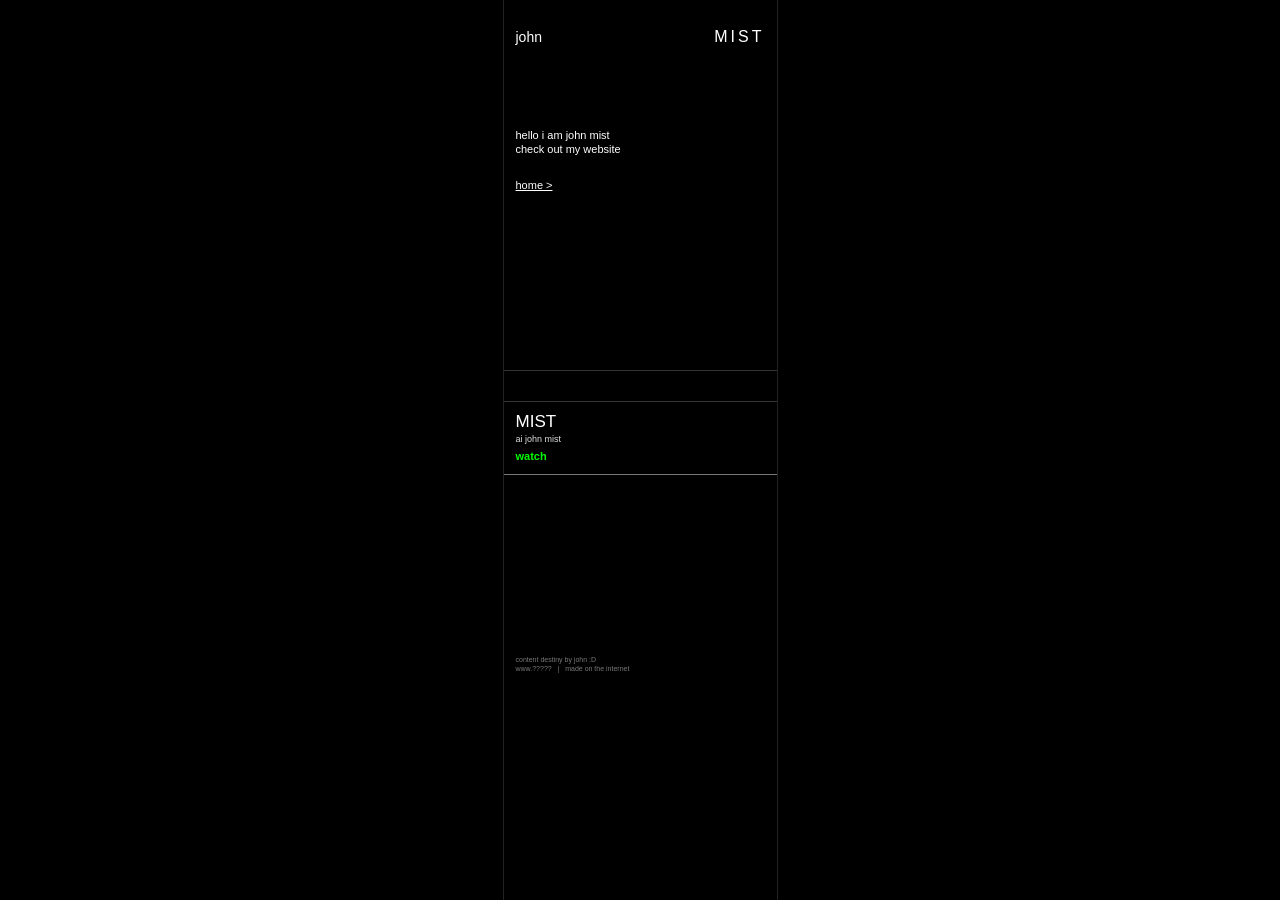
==== johnmist.html @ 11da6178 "Add initial HTML structure for john mist website" ====
<!DOCTYPE html>
<html lang="en">
<head>
  <meta charset="UTF-8">
  <meta name="viewport" content="width=device-width, initial-scale=1.0">

  <title>john mist</title>

  <style>
    * {
      box-sizing: border-box;
    }

    html,
    body {
      margin: 0;
      padding: 0;
      min-height: 100%;
    }

    body {
      background: #000;
      color: #fff;
      font-family: Arial, Helvetica, sans-serif;
      font-size: 11px;
    }

    /* Full-screen background */
    .background {
      position: fixed;
      inset: 0;
      z-index: -2;

      background-image: url("background.jpg");
      background-size: cover;
      background-position: center;
      filter: blur(3px);
      transform: scale(1.03);
    }

    /* Dark overlay */
    .background-overlay {
      position: fixed;
      inset: 0;
      z-index: -1;
      background: rgba(0, 0, 0, 0.15);
    }

    /* Main narrow website */
    .site {
      width: 275px;
      min-height: 100vh;
      margin: 0 auto;
      background: #000;
      border-left: 1px solid #222;
      border-right: 1px solid #222;
    }

    /* Header image */
    .hero {
      height: 115px;
      position: relative;

      background-image: url("john.jpg");
      background-size: cover;
      background-position: center;
    }

    .hero::after {
      content: "";
      position: absolute;
      inset: 0;
      background: rgba(0, 0, 0, 0.08);
    }

    .hero-text {
      position: absolute;
      z-index: 1;
      top: 28px;
      left: 12px;
      right: 12px;

      display: flex;
      justify-content: space-between;
      align-items: center;

      font-size: 16px;
      font-weight: 300;
      letter-spacing: 3px;
    }

    .hero-text .john {
      letter-spacing: 0;
      font-size: 14px;
    }

    /* Main content */
    .content {
      padding: 14px 12px 0;
      min-height: 255px;
    }

    .intro {
      line-height: 1.25;
      margin-bottom: 22px;
    }

    .home {
      color: #fff;
      text-decoration: underline;
    }

    .home:hover {
      color: #aaa;
    }

    /* Section image */
    .section-title {
      height: 32px;

      background-image: url("section.jpg");
      background-size: cover;
      background-position: center;

      border-top: 1px solid #333;
      border-bottom: 1px solid #333;

      color: #000;
      font-size: 18px;
      line-height: 32px;
      padding-left: 8px;

      text-transform: uppercase;
      letter-spacing: -1px;
    }

    /* Project */
    .project {
      padding: 10px 12px 12px;
      border-bottom: 1px solid #777;
    }

    .project-name {
      font-size: 17px;
      margin-bottom: 2px;
    }

    .project-info {
      font-size: 9px;
      line-height: 1.3;
      color: #ddd;
    }

    .watch {
      display: inline-block;
      margin-top: 4px;
      color: #00ff00;
      font-weight: bold;
      text-decoration: none;
    }

    .watch:hover {
      text-decoration: underline;
    }

    /* Bottom */
    footer {
      padding: 180px 12px 12px;
      font-size: 7px;
      color: #777;
      line-height: 1.3;
    }

    @media (max-width: 600px) {
      .site {
        width: 100%;
        max-width: 275px;
      }

      .background {
        background-position: center;
      }
    }
  </style>
</head>

<body>

  <div class="background"></div>
  <div class="background-overlay"></div>

  <main class="site">

    <header class="hero">
      <div class="hero-text">
        <span class="john">john</span>
        <span>MIST</span>
      </div>
    </header>

    <section class="content">

      <div class="intro">
        hello i am john mist<br>
        check out my website
      </div>

      <a class="home" href="/">
        home &gt;
      </a>

    </section>

    <section>

      <div class="section-title">
        THINGS I WORK ON
      </div>

      <article class="project">
        <div class="project-name">
          MIST
        </div>

        <div class="project-info">
          ai john mist
        </div>

        <a class="watch" href="#">
          watch
        </a>
      </article>

    </section>

    <footer>
      content destiny by john :D<br>
      www.????? &nbsp; | &nbsp; made on the internet
    </footer>

  </main>

</body>
</html>
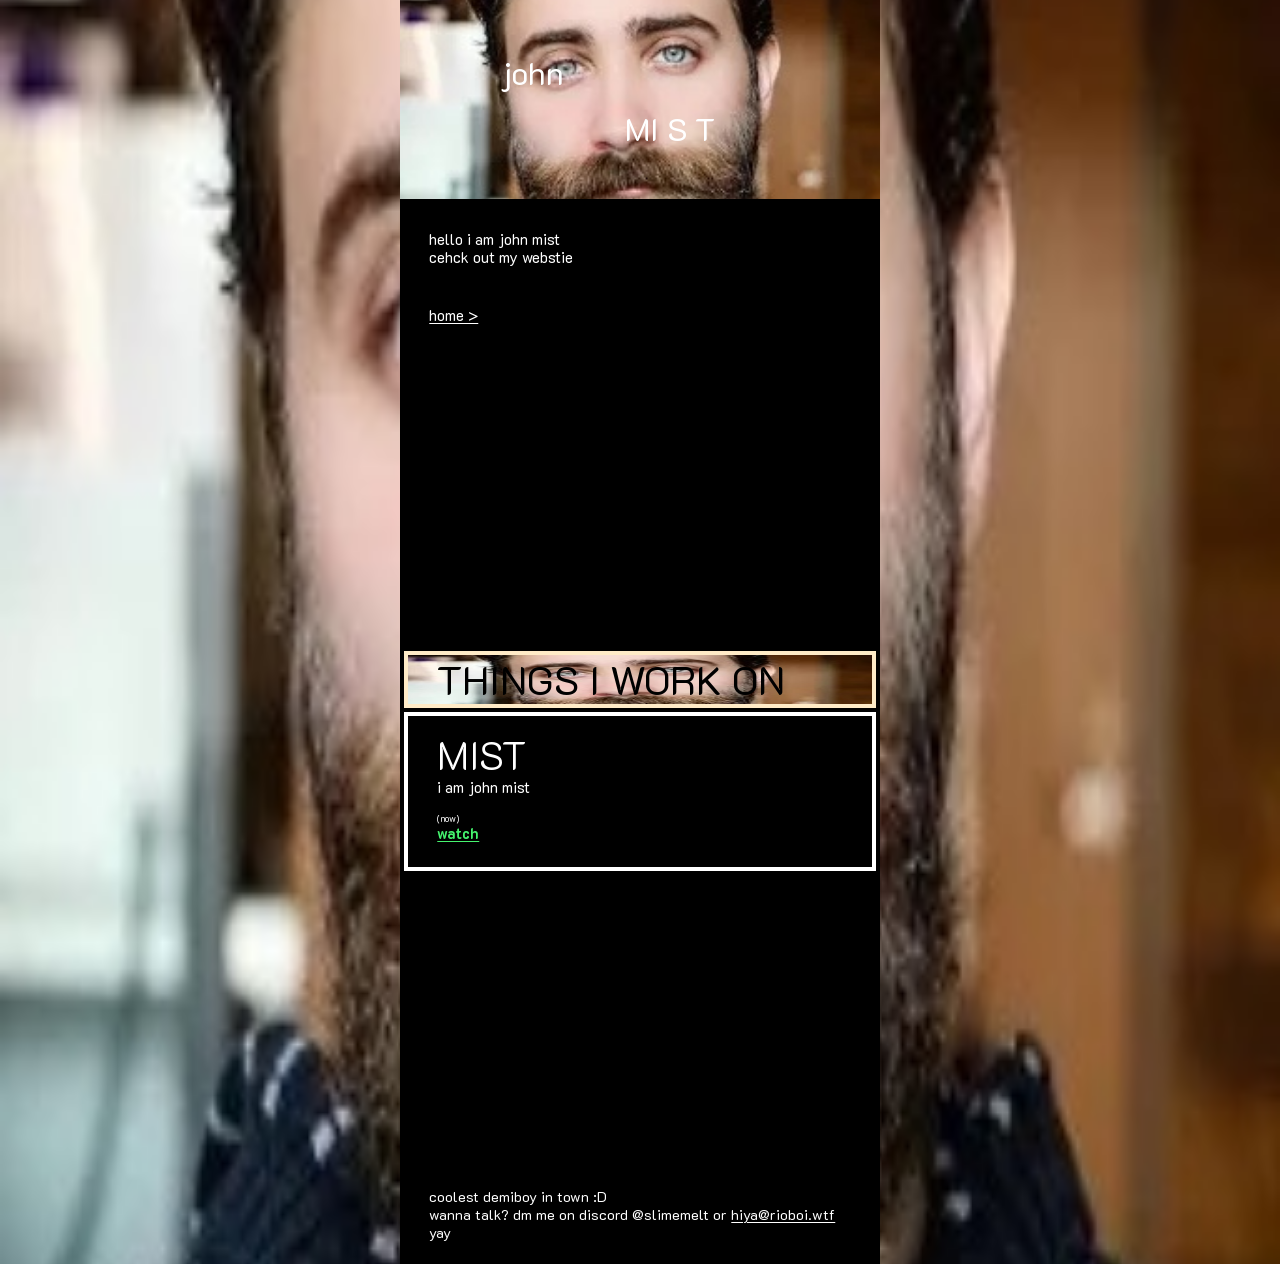
==== commit 0a203225: "Create johnmist.html with basic webpage layout Initial HTML structure for john mist's webpage with m" ====
--- a/johnmist.html
+++ b/johnmist.html
@@ -1,244 +1,42 @@
-<!DOCTYPE html>
-<html lang="en">
+<!doctype html>
+<html lang="en" class="john">
 <head>
-  <meta charset="UTF-8">
-  <meta name="viewport" content="width=device-width, initial-scale=1.0">
+<meta charset="utf-8">
+<meta name="viewport" content="width=device-width, initial-scale=1">
+<title>john mist</title>
+<meta name="description" content="hello i am john mist">
+<meta name="theme-color" content="#000000">
+<link rel="icon" href="favicon.ico" sizes="any">
+<link rel="icon" type="image/png" sizes="32x32" href="favicon-32.png">
+<link rel="apple-touch-icon" href="apple-touch-icon.png">
+<link rel="preconnect" href="https://fonts.googleapis.com">
+<link rel="preconnect" href="https://fonts.gstatic.com" crossorigin>
+<link href="https://fonts.googleapis.com/css2?family=K2D:wght@300;400;700&display=swap" rel="stylesheet">
+<link rel="stylesheet" href="style.css">
+</head>
+<body>
+<main class="col dark">
 
-  <title>john mist</title>
+  <h1 class="jhero" role="img" aria-label="john mist"><span class="a">john</span><span class="b">MI S T</span></h1>
 
-  <style>
-    * {
-      box-sizing: border-box;
-    }
+  <section class="jtext">
+    <p>hello i am john mist<br>cehck out my webstie</p>
+    <a class="home" href="./">home &gt;</a>
+  </section>
 
-    html,
-    body {
-      margin: 0;
-      padding: 0;
-      min-height: 100%;
-    }
+  <h2 class="jstrip">things i work on</h2>
 
-    body {
-      background: #000;
-      color: #fff;
-      font-family: Arial, Helvetica, sans-serif;
-      font-size: 11px;
-    }
+  <article class="jcard">
+    <h3>mist</h3>
+    <p>i am john mist</p>
+    <small>(now)</small>
+    <a class="go" href="https://mistlive.tv">watch</a>
+  </article>
 
-    /* Full-screen background */
-    .background {
-      position: fixed;
-      inset: 0;
-      z-index: -2;
+  <p class="jfoot">coolest demiboy in town :D<br>
+  wanna talk? dm me on discord @slimemelt or <a href="mailto:hiya@rioboi.wtf">hiya@rioboi.wtf</a><br>
+  yay</p>
 
-      background-image: url("background.jpg");
-      background-size: cover;
-      background-position: center;
-      filter: blur(3px);
-      transform: scale(1.03);
-    }
-
-    /* Dark overlay */
-    .background-overlay {
-      position: fixed;
-      inset: 0;
-      z-index: -1;
-      background: rgba(0, 0, 0, 0.15);
-    }
-
-    /* Main narrow website */
-    .site {
-      width: 275px;
-      min-height: 100vh;
-      margin: 0 auto;
-      background: #000;
-      border-left: 1px solid #222;
-      border-right: 1px solid #222;
-    }
-
-    /* Header image */
-    .hero {
-      height: 115px;
-      position: relative;
-
-      background-image: url("john.jpg");
-      background-size: cover;
-      background-position: center;
-    }
-
-    .hero::after {
-      content: "";
-      position: absolute;
-      inset: 0;
-      background: rgba(0, 0, 0, 0.08);
-    }
-
-    .hero-text {
-      position: absolute;
-      z-index: 1;
-      top: 28px;
-      left: 12px;
-      right: 12px;
-
-      display: flex;
-      justify-content: space-between;
-      align-items: center;
-
-      font-size: 16px;
-      font-weight: 300;
-      letter-spacing: 3px;
-    }
-
-    .hero-text .john {
-      letter-spacing: 0;
-      font-size: 14px;
-    }
-
-    /* Main content */
-    .content {
-      padding: 14px 12px 0;
-      min-height: 255px;
-    }
-
-    .intro {
-      line-height: 1.25;
-      margin-bottom: 22px;
-    }
-
-    .home {
-      color: #fff;
-      text-decoration: underline;
-    }
-
-    .home:hover {
-      color: #aaa;
-    }
-
-    /* Section image */
-    .section-title {
-      height: 32px;
-
-      background-image: url("section.jpg");
-      background-size: cover;
-      background-position: center;
-
-      border-top: 1px solid #333;
-      border-bottom: 1px solid #333;
-
-      color: #000;
-      font-size: 18px;
-      line-height: 32px;
-      padding-left: 8px;
-
-      text-transform: uppercase;
-      letter-spacing: -1px;
-    }
-
-    /* Project */
-    .project {
-      padding: 10px 12px 12px;
-      border-bottom: 1px solid #777;
-    }
-
-    .project-name {
-      font-size: 17px;
-      margin-bottom: 2px;
-    }
-
-    .project-info {
-      font-size: 9px;
-      line-height: 1.3;
-      color: #ddd;
-    }
-
-    .watch {
-      display: inline-block;
-      margin-top: 4px;
-      color: #00ff00;
-      font-weight: bold;
-      text-decoration: none;
-    }
-
-    .watch:hover {
-      text-decoration: underline;
-    }
-
-    /* Bottom */
-    footer {
-      padding: 180px 12px 12px;
-      font-size: 7px;
-      color: #777;
-      line-height: 1.3;
-    }
-
-    @media (max-width: 600px) {
-      .site {
-        width: 100%;
-        max-width: 275px;
-      }
-
-      .background {
-        background-position: center;
-      }
-    }
-  </style>
-</head>
-
-<body>
-
-  <div class="background"></div>
-  <div class="background-overlay"></div>
-
-  <main class="site">
-
-    <header class="hero">
-      <div class="hero-text">
-        <span class="john">john</span>
-        <span>MIST</span>
-      </div>
-    </header>
-
-    <section class="content">
-
-      <div class="intro">
-        hello i am john mist<br>
-        check out my website
-      </div>
-
-      <a class="home" href="/">
-        home &gt;
-      </a>
-
-    </section>
-
-    <section>
-
-      <div class="section-title">
-        THINGS I WORK ON
-      </div>
-
-      <article class="project">
-        <div class="project-name">
-          MIST
-        </div>
-
-        <div class="project-info">
-          ai john mist
-        </div>
-
-        <a class="watch" href="#">
-          watch
-        </a>
-      </article>
-
-    </section>
-
-    <footer>
-      content destiny by john :D<br>
-      www.????? &nbsp; | &nbsp; made on the internet
-    </footer>
-
-  </main>
-
+</main>
 </body>
 </html>
--- a/style.css
+++ b/style.css
@@ -0,0 +1,130 @@
+:root {
+  --blue: #00a1f5;
+  --green: #45f46e;
+  --gap: 4px;
+  --w: min(100vw, 30rem);
+  --u: calc(var(--w) / 100);
+  --pad: calc(var(--u) * 6.1);
+  --body: clamp(.95rem, calc(var(--u) * 3.2), 1.25rem);
+  --display: clamp(1.9rem, calc(var(--u) * 8.2), 3.4rem);
+}
+*, *::before, *::after { box-sizing: border-box; }
+html {
+  min-height: 100%;
+  overflow-y: auto;
+  background: linear-gradient(#000 0 64%, var(--blue) 86%, var(--green));
+}
+body {
+  margin: 0;
+  min-height: 100vh;
+  color: #fff;
+  font: 400 var(--body)/1.22 "K2D", "Segoe UI", system-ui, sans-serif;
+  -webkit-font-smoothing: antialiased;
+}
+::selection { background: var(--blue); color: #000; }
+img { display: block; max-width: 100%; height: auto; }
+p { margin: 0; }
+
+.col {
+  width: var(--w);
+  margin: 0 auto;
+  background: #fff;
+  padding: 0 var(--gap) var(--gap);
+  display: grid;
+  gap: var(--gap);
+}
+.card { background: #000; padding: 1.15rem var(--pad); position: relative; }
+
+.hero { margin: 0 calc(var(--gap) * -1); background: #fff; font: inherit; }
+.hero img { width: 100%; }
+
+a { color: inherit; text-underline-offset: .14em; text-decoration-thickness: .06em; }
+a:focus-visible { outline: 3px solid currentColor; outline-offset: 3px; }
+
+.links { padding-block: 1.9rem; font-size: clamp(1rem, calc(var(--u) * 4.3), 1.5rem); font-weight: 300; }
+.links a { text-decoration-thickness: .05em; }
+.links a { white-space: nowrap; }
+.links span { padding: 0 .35em; }
+
+.about { padding-block: 1.6rem 2rem; min-height: 11.5rem; }
+.about { padding-right: 22%; }
+.about .flag { position: absolute; top: 1.4rem; right: 1.6rem; width: 11%; }
+
+.rule {
+  --c: var(--blue);
+  margin: 0;
+  background: #fff;
+  color: var(--c);
+  border: var(--gap) solid var(--c);
+  padding: .35rem var(--pad) .3rem;
+  font: 400 var(--display)/1 "K2D", sans-serif;
+  text-transform: uppercase;
+  letter-spacing: -.005em;
+  position: relative; z-index: 1;
+}
+.rule.green { --c: var(--green); }
+.rule img {
+  position: absolute; right: 1.6%; bottom: calc(var(--u) * -4.5 - 4px);
+  width: 46.8%; pointer-events: none;
+}
+
+.item h3 {
+  margin: 0 0 .1em;
+  font: 300 var(--display)/1 "K2D", sans-serif;
+  text-transform: uppercase;
+  letter-spacing: -.005em;
+}
+.item p { max-width: 28em; }
+.item small { display: block; margin-top: 1rem; font-size: .62em; }
+.item .go {
+  --c: var(--blue);
+  display: inline-block; margin-top: .1rem;
+  color: var(--c); font-weight: 700; font-size: .95em;
+}
+.item .go.green { --c: var(--green); }
+.item .go:hover { background: var(--c); color: #000; text-decoration-color: transparent; }
+.item .off { display: inline-block; margin-top: .1rem; color: var(--blue); font-weight: 700; font-size: .95em; }
+.emoji { display: inline-block; height: 1.05em; width: auto; vertical-align: -.2em; margin-left: .08em; }
+.item .art { position: absolute; right: 1.2rem; bottom: 1rem; }
+
+.sign { padding-block: 1.9rem 2.2rem; }
+.sign b { color: var(--blue); font-weight: 700; }
+
+.end { background: #000; padding: calc(var(--u) * 20.1) 0 0; overflow: hidden; height: calc(var(--u) * 51.2); }
+.end .rule { background: transparent; border-right: 0; margin: 0; text-transform: none; }
+.end .small { position: absolute; left: 0; bottom: 0; padding: 0 0 clamp(.45rem, calc(var(--u) * 2), 1rem) var(--pad); font-size: clamp(.66rem, calc(var(--u) * 2.7), .85rem); line-height: 1.2; max-width: 63%; }
+.end .char { position: absolute; right: 0; top: calc(var(--u) * 17.1); width: calc(var(--u) * 41.8); }
+
+@media (max-width: 30rem) {
+  .about .flag { width: 15%; }
+  .item .art { right: .8rem; bottom: .8rem; }
+}
+@media (max-width: 22.5rem) {
+  .end { height: auto; min-height: calc(var(--u) * 51.2); }
+  .end .small { position: static; padding: .7rem 0 .8rem var(--pad); max-width: 56%; font-size: .64rem; }
+}
+
+.about .more { display: block; margin-top: .9rem; color: var(--blue); font-weight: 700; }
+.about .more:hover { background: var(--blue); color: #000; text-decoration-color: transparent; }
+.back { padding-block: 1.2rem; font-size: clamp(1rem, calc(var(--u) * 4.3), 1.5rem); font-weight: 300; }
+.item .flagside { position: absolute; top: 1.2rem; right: 1.6rem; width: 11%; }
+.item ul { margin: .5rem 0 0; padding: 0; list-style: none; }
+.item li { margin: .15em 0; }
+.item li a { color: var(--c, var(--blue)); font-weight: 700; }
+
+/* john mist page */
+html.john { background: #000 url(img/john.png) 0 46.4% / 100% 241.8% no-repeat fixed; }
+.col.dark { background: #000; padding: 0; gap: 0; }
+.jhero { position: relative; aspect-ratio: 7056 / 2918; background: url(img/john.png) 0 calc(var(--u) * -27.2) / 100% auto no-repeat; color: #fff; margin: 0; font-weight: 400; line-height: 1; }
+.jhero span { position: absolute; font-size: clamp(1.5rem, calc(var(--u) * 6.6), 2.8rem); transform: translateY(-50%); }
+.jhero .a { left: 20.8%; top: 37%; }
+.jhero .b { left: 46.9%; top: 65%; text-transform: uppercase; }
+.jtext { padding: calc(var(--u) * 6.5) var(--pad) 0; }
+.jtext .home { display: inline-block; margin-top: calc(var(--u) * 8); }
+.jstrip { margin: calc(var(--u) * 68) var(--gap) var(--gap); border: var(--gap) solid #ffebc7; color: #000; background: url(img/john.png) 0 calc(var(--u) * -7.54) / 100% calc(var(--u) * 27.7) no-repeat; padding: .35rem var(--pad) .3rem; font: 400 var(--display)/1 "K2D", sans-serif; text-transform: uppercase; margin-bottom: var(--gap); }
+.jcard { margin: 0 var(--gap); border: var(--gap) solid #fff; background: #000; padding: 1.15rem var(--pad) 1.5rem; }
+.jcard h3 { margin: 0 0 .1em; font: 300 var(--display)/1 "K2D", sans-serif; text-transform: uppercase; }
+.jcard small { display: block; margin-top: 1rem; font-size: .62em; }
+.jcard .go { color: var(--green); font-weight: 700; font-size: .95em; }
+.jcard .go:hover { background: var(--green); color: #000; text-decoration-color: transparent; }
+.jfoot { margin-top: calc(var(--u) * 66); padding: 0 var(--pad) 1.4rem; font-size: clamp(.8rem, calc(var(--u) * 3), 1rem); line-height: 1.25; }
